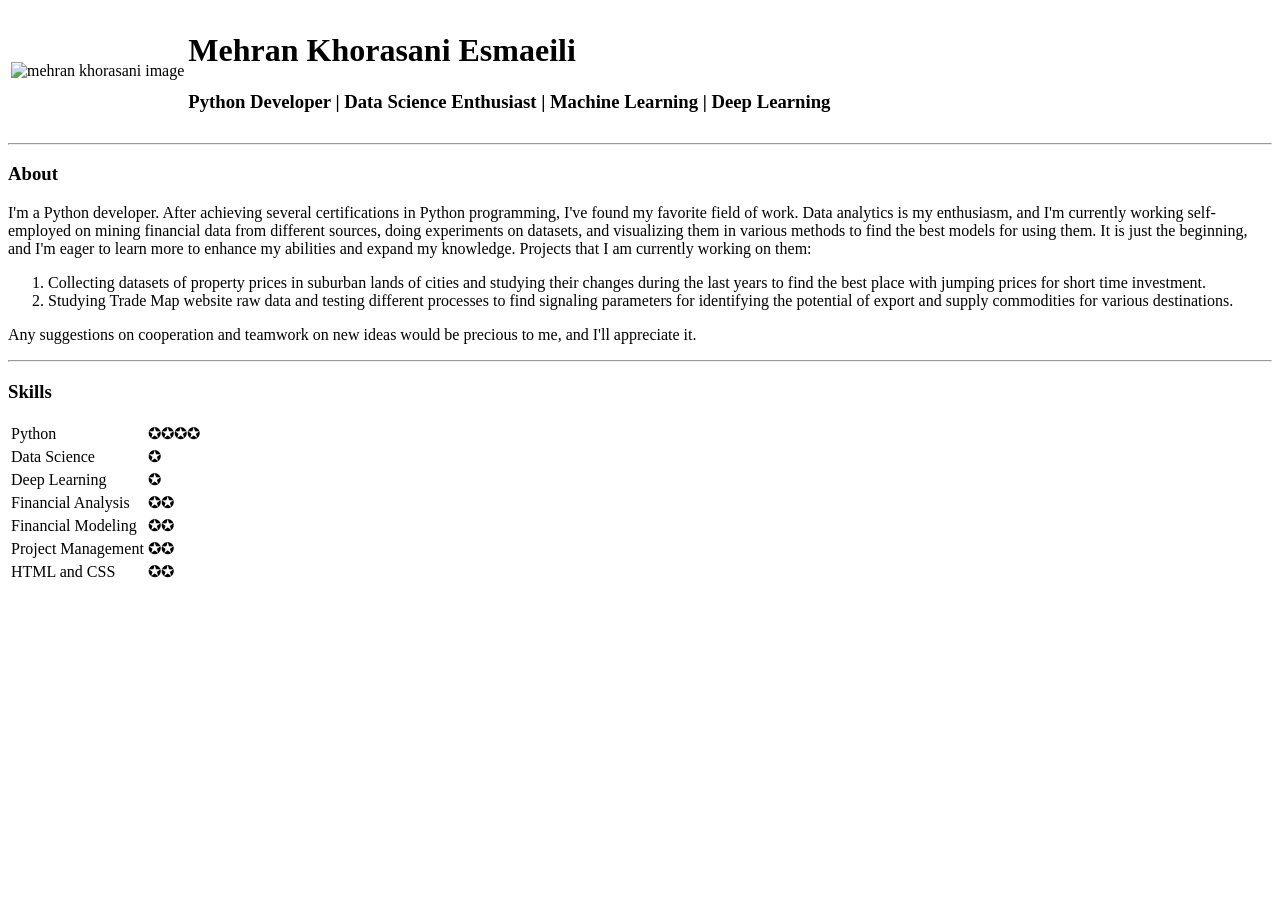
==== index.html @ 7242ff0d "uploading first raw files" ====
<!DOCTYPE html>
<html lang="en">
<head>
    <meta charset="UTF-8">
    <meta http-equiv="X-UA-Compatible" content="IE=edge">
    <meta name="viewport" content="width=device-width, initial-scale=1.0">
    <title>Mehran Khorasani CV</title>
</head>
<body>
    <table>
        <tr>
            <td><img src="https://avatars.githubusercontent.com/u/77451572?s=400&u=c7fa857c4c605066c9154e8b1a4ed16446e9f3f4&v=4" alt="mehran khorasani image" style="height: 100px; "></td>
            <td><h1>Mehran Khorasani Esmaeili</h1>
    
                <h3>Python Developer | Data Science Enthusiast | Machine Learning | Deep Learning </h3>
            </td>
        </tr>
    </table>
    
    <hr>
    <h3>About</h3>
    <p>I'm a Python developer. After achieving several certifications in Python programming, 
        I've found my favorite field of work. Data analytics is my enthusiasm, and I'm currently 
        working self-employed on mining financial data from different sources, doing experiments 
        on datasets, and visualizing them in various methods to find the best models for using them. 
        It is just the beginning, and I'm eager to learn more to enhance my abilities and expand my knowledge.
        Projects that I am currently working on them:</p>
    <ol>
        <li>Collecting datasets of property prices in suburban lands of cities and studying their changes during the last years to find the best place with jumping prices for short time investment.</li>
        <li>Studying Trade Map website raw data and testing different processes to find signaling parameters for identifying the potential of export and supply commodities for various destinations.</li>
    </ol>

        <p>Any suggestions on cooperation and teamwork on new ideas would be precious to me, and I'll appreciate it.</p>
    <hr>
    <h3>Skills</h3>
    <table>
        <tr>
            <td>Python</td>
            <td>✪✪✪✪</td>
        </tr>
        <tr>
            <td>Data Science</td>
            <td>✪</td>
        </tr>
        <tr>
            <td>Deep Learning</td>
            <td>✪</td>
        </tr>
        <tr>
            <td>Financial Analysis</td>
            <td>✪✪</td>
        </tr>
        <tr>
            <td>Financial Modeling</td>
            <td>✪✪</td>
        </tr>
        <tr>
            <td>Project Management</td>
            <td>✪✪</td>
        </tr>
        <tr>
            <td>HTML and CSS</td>
            <td>✪✪</td>
        </tr>
    </table>
</body>
</html>
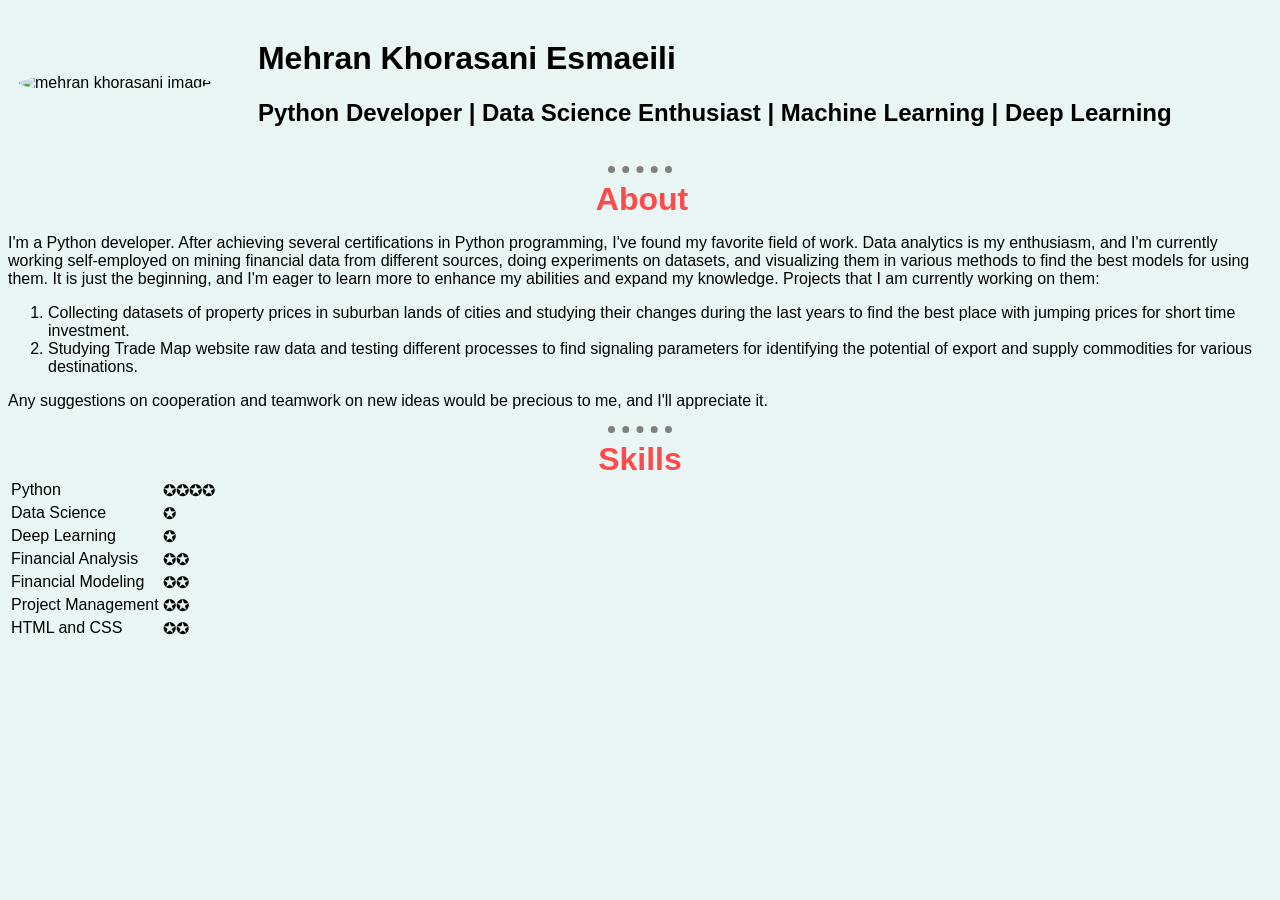
==== commit 223657a3: "Update index.html" ====
--- a/index.html
+++ b/index.html
@@ -5,14 +5,15 @@
     <meta http-equiv="X-UA-Compatible" content="IE=edge">
     <meta name="viewport" content="width=device-width, initial-scale=1.0">
     <title>Mehran Khorasani CV</title>
+    <link rel="stylesheet" href="styles.css">
 </head>
 <body>
-    <table>
+    <table cellSpacing="10px">
         <tr>
-            <td><img src="https://avatars.githubusercontent.com/u/77451572?s=400&u=c7fa857c4c605066c9154e8b1a4ed16446e9f3f4&v=4" alt="mehran khorasani image" style="height: 100px; "></td>
+            <td id="img"><img src="https://avatars.githubusercontent.com/u/77451572?s=400&u=c7fa857c4c605066c9154e8b1a4ed16446e9f3f4&v=4" alt="mehran khorasani image" id="profile_picture"></td>
             <td><h1>Mehran Khorasani Esmaeili</h1>
     
-                <h3>Python Developer | Data Science Enthusiast | Machine Learning | Deep Learning </h3>
+                <h2>Python Developer | Data Science Enthusiast | Machine Learning | Deep Learning </h2>
             </td>
         </tr>
     </table>
@@ -64,4 +65,4 @@
         </tr>
     </table>
 </body>
-</html>+</html>
--- a/styles.css
+++ b/styles.css
@@ -0,0 +1,25 @@
+body    {
+    background-color: #EAF6F6;
+    font-family:Arial, Helvetica, sans-serif;
+}
+hr  {
+    border-style: dotted none none none;
+    width: 5%;
+    border-color: grey;
+    border-width: 7px;
+}
+h3  {
+    color: #FF4A4A;
+    width: 7%;
+    margin: auto ;
+    padding: auto;
+    text-align: center;
+    font-size: 2rem;
+}
+#profile_picture    {
+    border-radius: 50%;
+    width:100%;
+}
+#img    {
+    width: 20%;
+}
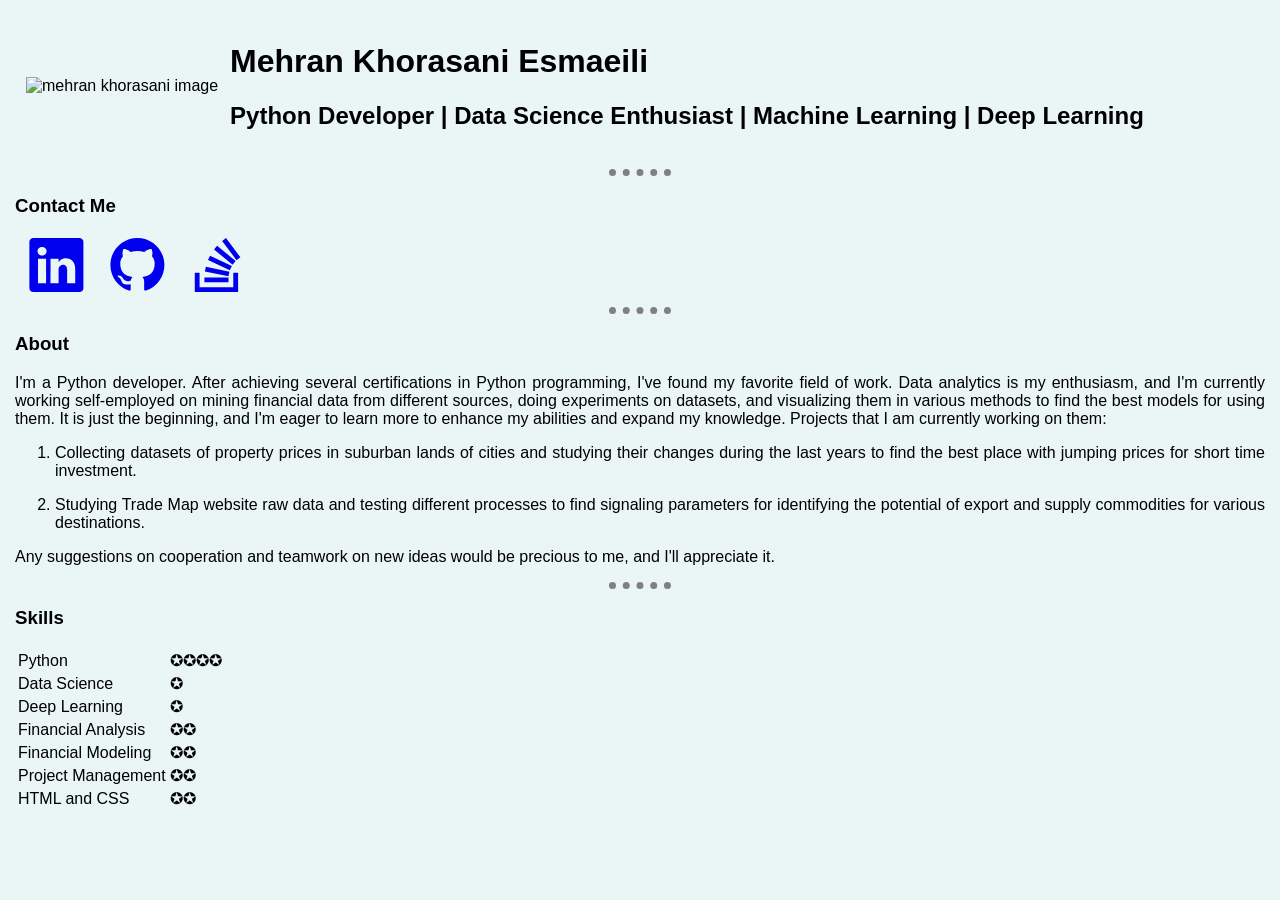
==== commit 4a23b6a9: "Update index.html" ====
--- a/index.html
+++ b/index.html
@@ -6,63 +6,109 @@
     <meta name="viewport" content="width=device-width, initial-scale=1.0">
     <title>Mehran Khorasani CV</title>
     <link rel="stylesheet" href="styles.css">
-</head>
+    <link rel="icon" type="image/x-icon" href="https://icons.getbootstrap.com/assets/icons/file-earmark-person-fill.svg">
+    </head>
 <body>
-    <table cellSpacing="10px">
+    <table id="text">
         <tr>
-            <td id="img"><img src="https://avatars.githubusercontent.com/u/77451572?s=400&u=c7fa857c4c605066c9154e8b1a4ed16446e9f3f4&v=4" alt="mehran khorasani image" id="profile_picture"></td>
-            <td><h1>Mehran Khorasani Esmaeili</h1>
-    
-                <h2>Python Developer | Data Science Enthusiast | Machine Learning | Deep Learning </h2>
+            <td id="left">
+                <div class="side">
+                    
+                </div>
+            </td>
+            <td id="main">
+                <div id="mai">
+                    <table cellSpacing="10px">
+                        <tr>
+                            <td id="img">
+                                <img src="https://avatars.githubusercontent.com/u/77451572?s=400&u=c7fa857c4c605066c9154e8b1a4ed16446e9f3f4&v=4" alt="mehran khorasani image" id="profile_picture">
+                            </td>
+                            <td><h1>Mehran
+                                Khorasani Esmaeili</h1>
+                    
+                                <h2>Python Developer | Data Science Enthusiast | Machine Learning | Deep Learning </h2>
+                                
+                            </td>
+                        </tr>
+                    </table>
+                    <hr>
+                        <h3>Contact Me</h3>
+                        <table class="contact">
+                            <tr>
+                                <td><a href="https://www.linkedin.com/in/mehran-khorasani-a7611271/">
+                                    <svg xmlns="http://www.w3.org/2000/svg" width="6vw" height="6vh" fill="currentColor" class="bi bi-linkedin" viewBox="0 0 16 16">
+                                        <path d="M0 1.146C0 .513.526 0 1.175 0h13.65C15.474 0 16 .513 16 1.146v13.708c0 .633-.526 1.146-1.175 1.146H1.175C.526 16 0 15.487 0 14.854V1.146zm4.943 12.248V6.169H2.542v7.225h2.401zm-1.2-8.212c.837 0 1.358-.554 1.358-1.248-.015-.709-.52-1.248-1.342-1.248-.822 0-1.359.54-1.359 1.248 0 .694.521 1.248 1.327 1.248h.016zm4.908 8.212V9.359c0-.216.016-.432.08-.586.173-.431.568-.878 1.232-.878.869 0 1.216.662 1.216 1.634v3.865h2.401V9.25c0-2.22-1.184-3.252-2.764-3.252-1.274 0-1.845.7-2.165 1.193v.025h-.016a5.54 5.54 0 0 1 .016-.025V6.169h-2.4c.03.678 0 7.225 0 7.225h2.4z"/>
+                                        </svg>
+                                </a></td>
+                                <td><a href="https://github.com/M1994Kh">
+                                    <svg xmlns="http://www.w3.org/2000/svg" width="6vw" height="6vh" fill="currentColor" class="bi bi-github" viewBox="0 0 16 16">
+                                        <path d="M8 0C3.58 0 0 3.58 0 8c0 3.54 2.29 6.53 5.47 7.59.4.07.55-.17.55-.38 0-.19-.01-.82-.01-1.49-2.01.37-2.53-.49-2.69-.94-.09-.23-.48-.94-.82-1.13-.28-.15-.68-.52-.01-.53.63-.01 1.08.58 1.23.82.72 1.21 1.87.87 2.33.66.07-.52.28-.87.51-1.07-1.78-.2-3.64-.89-3.64-3.95 0-.87.31-1.59.82-2.15-.08-.2-.36-1.02.08-2.12 0 0 .67-.21 2.2.82.64-.18 1.32-.27 2-.27.68 0 1.36.09 2 .27 1.53-1.04 2.2-.82 2.2-.82.44 1.1.16 1.92.08 2.12.51.56.82 1.27.82 2.15 0 3.07-1.87 3.75-3.65 3.95.29.25.54.73.54 1.48 0 1.07-.01 1.93-.01 2.2 0 .21.15.46.55.38A8.012 8.012 0 0 0 16 8c0-4.42-3.58-8-8-8z"/>
+                                        </svg>
+                                </a></td>
+                                <td><a href="https://stackoverflow.com/users/18263281/mehran-khorasani">
+                                    <svg xmlns="http://www.w3.org/2000/svg" width="6vw" height="6vh" fill="currentColor" class="bi bi-stack-overflow" viewBox="0 0 16 16">
+                                        <path d="M12.412 14.572V10.29h1.428V16H1v-5.71h1.428v4.282h9.984z"/>
+                                        <path d="M3.857 13.145h7.137v-1.428H3.857v1.428zM10.254 0 9.108.852l4.26 5.727 1.146-.852L10.254 0zm-3.54 3.377 5.484 4.567.913-1.097L7.627 2.28l-.914 1.097zM4.922 6.55l6.47 3.013.603-1.294-6.47-3.013-.603 1.294zm-.925 3.344 6.985 1.469.294-1.398-6.985-1.468-.294 1.397z"/>
+                                      </svg>
+                                </a></td>
+                            </tr>
+                        
+                        </table>
+                    <hr>
+                    <h3>About</h3>
+                    <p align="justify">I'm a Python developer. After achieving several certifications in Python programming, 
+                        I've found my favorite field of work. Data analytics is my enthusiasm, and I'm currently 
+                        working self-employed on mining financial data from different sources, doing experiments 
+                        on datasets, and visualizing them in various methods to find the best models for using them. 
+                        It is just the beginning, and I'm eager to learn more to enhance my abilities and expand my knowledge.
+                        Projects that I am currently working on them:</p>
+                    <ol>
+                        <li><p align="justify">Collecting datasets of property prices in suburban lands of cities and studying their changes during the last years to find the best place with jumping prices for short time investment.</p></li>
+                        <li><p align="justify">Studying Trade Map website raw data and testing different processes to find signaling parameters for identifying the potential of export and supply commodities for various destinations.</p></li>
+                    </ol>
+
+                    <p align="justify">Any suggestions on cooperation and teamwork on new ideas would be precious to me, and I'll appreciate it.</p>
+                    <hr>
+                    <h3>Skills</h3>
+                    <table id="skills">
+                        <tr>
+                            <td>Python</td>
+                            <td class="score">✪✪✪✪</td>
+                        </tr>
+                        <tr>
+                            <td>Data Science</td>
+                            <td class="score">✪</td>
+                        </tr>
+                        <tr>
+                            <td>Deep Learning</td>
+                            <td class="score">✪</td>
+                        </tr>
+                        <tr>
+                            <td>Financial Analysis</td>
+                            <td class="score">✪✪</td>
+                        </tr>
+                        <tr>
+                            <td>Financial Modeling</td>
+                            <td class="score">✪✪</td>
+                        </tr>
+                        <tr>
+                            <td>Project Management</td>
+                            <td class="score">✪✪</td>
+                        </tr>
+                        <tr>
+                            <td>HTML and CSS</td>
+                            <td class="score">✪✪</td>
+                        </tr>
+                    </table>
+                </div>
+                
+            </td>
+            <td id="right">
+                <div class="side">
+                    
+                </div>
             </td>
         </tr>
     </table>
-    
-    <hr>
-    <h3>About</h3>
-    <p>I'm a Python developer. After achieving several certifications in Python programming, 
-        I've found my favorite field of work. Data analytics is my enthusiasm, and I'm currently 
-        working self-employed on mining financial data from different sources, doing experiments 
-        on datasets, and visualizing them in various methods to find the best models for using them. 
-        It is just the beginning, and I'm eager to learn more to enhance my abilities and expand my knowledge.
-        Projects that I am currently working on them:</p>
-    <ol>
-        <li>Collecting datasets of property prices in suburban lands of cities and studying their changes during the last years to find the best place with jumping prices for short time investment.</li>
-        <li>Studying Trade Map website raw data and testing different processes to find signaling parameters for identifying the potential of export and supply commodities for various destinations.</li>
-    </ol>
-
-        <p>Any suggestions on cooperation and teamwork on new ideas would be precious to me, and I'll appreciate it.</p>
-    <hr>
-    <h3>Skills</h3>
-    <table>
-        <tr>
-            <td>Python</td>
-            <td>✪✪✪✪</td>
-        </tr>
-        <tr>
-            <td>Data Science</td>
-            <td>✪</td>
-        </tr>
-        <tr>
-            <td>Deep Learning</td>
-            <td>✪</td>
-        </tr>
-        <tr>
-            <td>Financial Analysis</td>
-            <td>✪✪</td>
-        </tr>
-        <tr>
-            <td>Financial Modeling</td>
-            <td>✪✪</td>
-        </tr>
-        <tr>
-            <td>Project Management</td>
-            <td>✪✪</td>
-        </tr>
-        <tr>
-            <td>HTML and CSS</td>
-            <td>✪✪</td>
-        </tr>
-    </table>
-</body>
+    </body>
 </html>
--- a/styles.css
+++ b/styles.css
@@ -8,8 +8,10 @@
     border-color: grey;
     border-width: 7px;
 }
+h1  {
+    color:66bfbf;
 h3  {
-    color: #FF4A4A;
+    color: #66bfbf;
     width: 7%;
     margin: auto ;
     padding: auto;
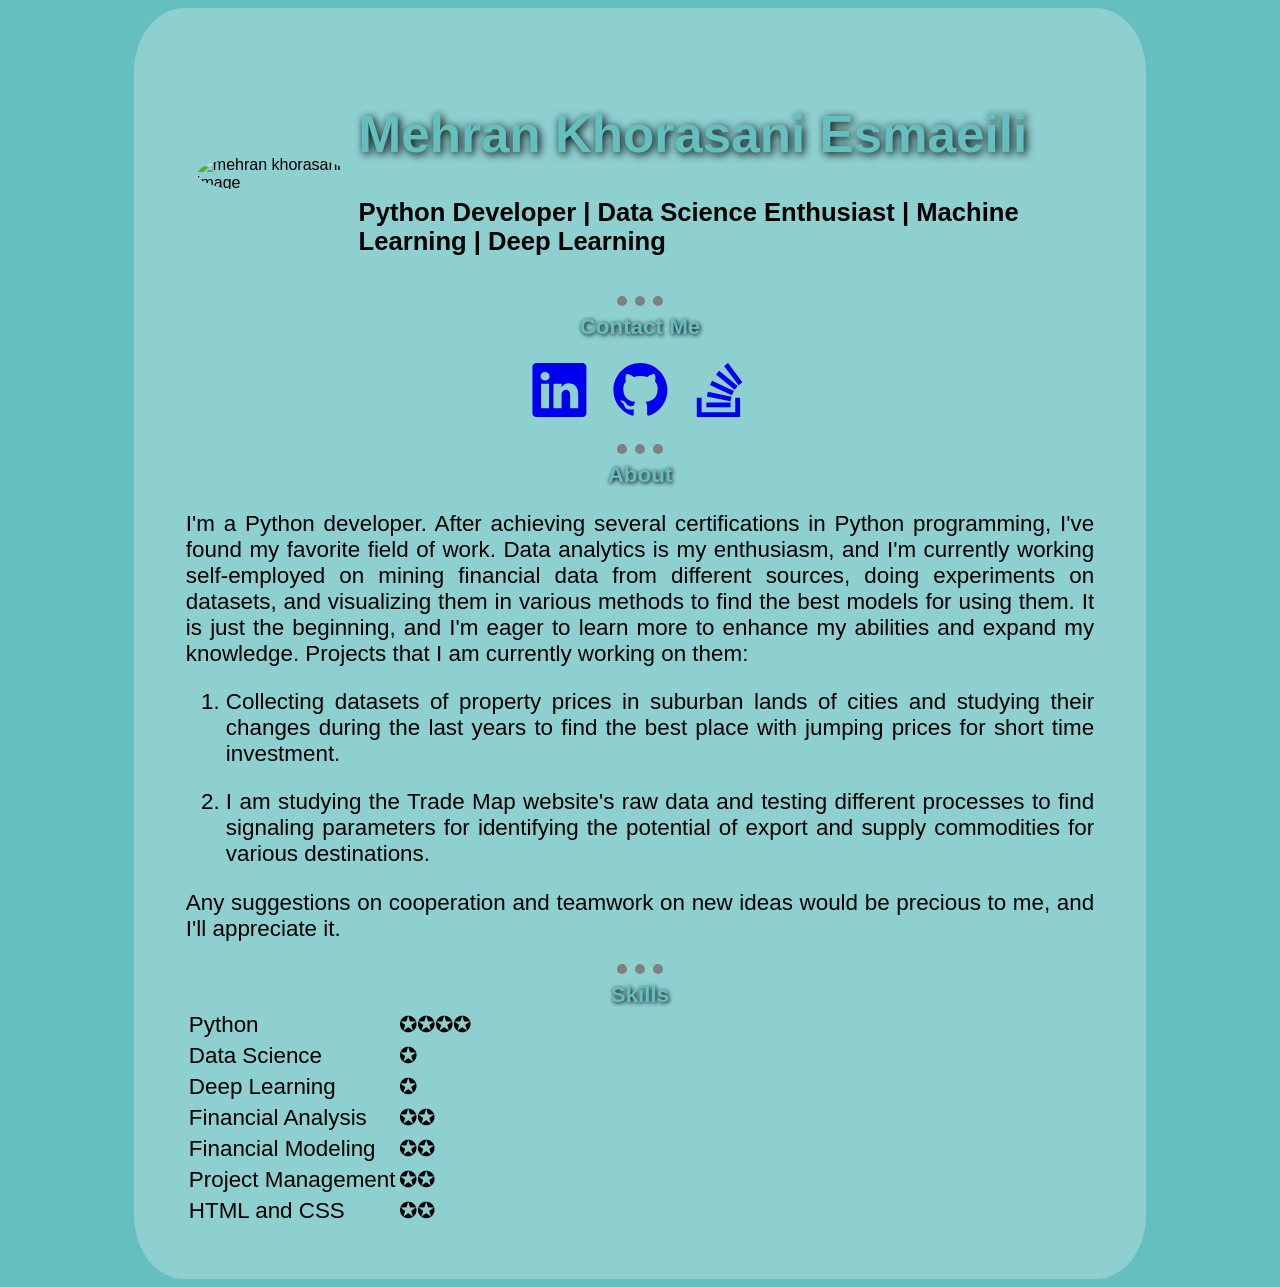
==== commit 29928a73: "Correcting grammatical wrong in the text" ====
--- a/index.html
+++ b/index.html
@@ -57,14 +57,15 @@
                     <hr>
                     <h3>About</h3>
                     <p align="justify">I'm a Python developer. After achieving several certifications in Python programming, 
-                        I've found my favorite field of work. Data analytics is my enthusiasm, and I'm currently 
-                        working self-employed on mining financial data from different sources, doing experiments 
-                        on datasets, and visualizing them in various methods to find the best models for using them. 
-                        It is just the beginning, and I'm eager to learn more to enhance my abilities and expand my knowledge.
-                        Projects that I am currently working on them:</p>
+                        I've found my favorite field of work. Data analytics is my enthusiasm, and I'm currently working 
+                        self-employed on mining financial data from different sources, doing experiments on datasets, and 
+                        visualizing them in various methods to find the best models for using them. It is just the beginning, 
+                        and I'm eager to learn more to enhance my abilities and expand my knowledge. Projects that I am currently working on them:</p>
                     <ol>
-                        <li><p align="justify">Collecting datasets of property prices in suburban lands of cities and studying their changes during the last years to find the best place with jumping prices for short time investment.</p></li>
-                        <li><p align="justify">Studying Trade Map website raw data and testing different processes to find signaling parameters for identifying the potential of export and supply commodities for various destinations.</p></li>
+                        <li><p align="justify">Collecting datasets of property prices in suburban lands of cities and studying their changes during the 
+                            last years to find the best place with jumping prices for short time investment.</p></li>
+                        <li><p align="justify">I am studying the Trade Map website's raw data and testing different processes to find signaling 
+                            parameters for identifying the potential of export and supply commodities for various destinations.</p></li>
                     </ol>
 
                     <p align="justify">Any suggestions on cooperation and teamwork on new ideas would be precious to me, and I'll appreciate it.</p>
--- a/styles.css
+++ b/styles.css
@@ -1,27 +1,211 @@
 body    {
-    background-color: #EAF6F6;
-    font-family:Arial, Helvetica, sans-serif;
+    background-color: #66bfbf;
+    animation-name: grad;
+    animation-duration: 5s;
+    animation-direction: alternate;
+    animation-iteration-count: infinite;
+
+}
+@keyframes grad   {
+    0%     {background-image: linear-gradient(to right, rgb(1, 31, 31) , rgb(102, 191, 191));}
+1%     {background-image: linear-gradient(to right, rgb(2, 33, 33) , rgb(101, 189, 189));}
+2%     {background-image: linear-gradient(to right, rgb(3, 34, 34) , rgb(100, 188, 188));}
+3%     {background-image: linear-gradient(to right, rgb(4, 36, 36) , rgb(99, 186, 186));}
+4%     {background-image: linear-gradient(to right, rgb(5, 37, 37) , rgb(98, 185, 185));}
+5%     {background-image: linear-gradient(to right, rgb(6, 39, 39) , rgb(97, 183, 183));}
+6%     {background-image: linear-gradient(to right, rgb(7, 41, 41) , rgb(96, 181, 181));}
+7%     {background-image: linear-gradient(to right, rgb(8, 42, 42) , rgb(95, 180, 180));}
+8%     {background-image: linear-gradient(to right, rgb(9, 44, 44) , rgb(94, 178, 178));}
+9%     {background-image: linear-gradient(to right, rgb(10, 45, 45) , rgb(93, 177, 177));}
+10%     {background-image: linear-gradient(to right, rgb(11, 47, 47) , rgb(92, 175, 175));}
+11%     {background-image: linear-gradient(to right, rgb(12, 49, 49) , rgb(91, 173, 173));}
+12%     {background-image: linear-gradient(to right, rgb(13, 50, 50) , rgb(90, 172, 172));}
+13%     {background-image: linear-gradient(to right, rgb(14, 52, 52) , rgb(89, 170, 170));}
+14%     {background-image: linear-gradient(to right, rgb(15, 53, 53) , rgb(88, 169, 169));}
+15%     {background-image: linear-gradient(to right, rgb(16, 55, 55) , rgb(87, 167, 167));}
+16%     {background-image: linear-gradient(to right, rgb(17, 57, 57) , rgb(86, 165, 165));}
+17%     {background-image: linear-gradient(to right, rgb(18, 58, 58) , rgb(85, 164, 164));}
+18%     {background-image: linear-gradient(to right, rgb(19, 60, 60) , rgb(84, 162, 162));}
+19%     {background-image: linear-gradient(to right, rgb(20, 61, 61) , rgb(83, 161, 161));}
+20%     {background-image: linear-gradient(to right, rgb(21, 63, 63) , rgb(82, 159, 159));}
+21%     {background-image: linear-gradient(to right, rgb(22, 65, 65) , rgb(81, 157, 157));}
+22%     {background-image: linear-gradient(to right, rgb(23, 66, 66) , rgb(80, 156, 156));}
+23%     {background-image: linear-gradient(to right, rgb(24, 68, 68) , rgb(79, 154, 154));}
+24%     {background-image: linear-gradient(to right, rgb(25, 69, 69) , rgb(78, 153, 153));}
+25%     {background-image: linear-gradient(to right, rgb(26, 71, 71) , rgb(77, 151, 151));}
+26%     {background-image: linear-gradient(to right, rgb(27, 73, 73) , rgb(76, 149, 149));}
+27%     {background-image: linear-gradient(to right, rgb(28, 74, 74) , rgb(75, 148, 148));}
+28%     {background-image: linear-gradient(to right, rgb(29, 76, 76) , rgb(74, 146, 146));}
+29%     {background-image: linear-gradient(to right, rgb(30, 77, 77) , rgb(73, 145, 145));}
+30%     {background-image: linear-gradient(to right, rgb(31, 79, 79) , rgb(72, 143, 143));}
+31%     {background-image: linear-gradient(to right, rgb(32, 81, 81) , rgb(71, 141, 141));}
+32%     {background-image: linear-gradient(to right, rgb(33, 82, 82) , rgb(70, 140, 140));}
+33%     {background-image: linear-gradient(to right, rgb(34, 84, 84) , rgb(69, 138, 138));}
+34%     {background-image: linear-gradient(to right, rgb(35, 85, 85) , rgb(68, 137, 137));}
+35%     {background-image: linear-gradient(to right, rgb(36, 87, 87) , rgb(67, 135, 135));}
+36%     {background-image: linear-gradient(to right, rgb(37, 89, 89) , rgb(66, 133, 133));}
+37%     {background-image: linear-gradient(to right, rgb(38, 90, 90) , rgb(65, 132, 132));}
+38%     {background-image: linear-gradient(to right, rgb(39, 92, 92) , rgb(64, 130, 130));}
+39%     {background-image: linear-gradient(to right, rgb(40, 93, 93) , rgb(63, 129, 129));}
+40%     {background-image: linear-gradient(to right, rgb(41, 95, 95) , rgb(62, 127, 127));}
+41%     {background-image: linear-gradient(to right, rgb(42, 97, 97) , rgb(61, 125, 125));}
+42%     {background-image: linear-gradient(to right, rgb(43, 98, 98) , rgb(60, 124, 124));}
+43%     {background-image: linear-gradient(to right, rgb(44, 100, 100) , rgb(59, 122, 122));}
+44%     {background-image: linear-gradient(to right, rgb(45, 101, 101) , rgb(58, 121, 121));}
+45%     {background-image: linear-gradient(to right, rgb(46, 103, 103) , rgb(57, 119, 119));}
+46%     {background-image: linear-gradient(to right, rgb(47, 105, 105) , rgb(56, 117, 117));}
+47%     {background-image: linear-gradient(to right, rgb(48, 106, 106) , rgb(55, 116, 116));}
+48%     {background-image: linear-gradient(to right, rgb(49, 108, 108) , rgb(54, 114, 114));}
+49%     {background-image: linear-gradient(to right, rgb(50, 109, 109) , rgb(53, 113, 113));}
+50%     {background-image: linear-gradient(to right, rgb(51, 111, 111) , rgb(52, 111, 111));}
+51%     {background-image: linear-gradient(to right, rgb(52, 113, 113) , rgb(51, 109, 109));}
+52%     {background-image: linear-gradient(to right, rgb(53, 114, 114) , rgb(50, 108, 108));}
+53%     {background-image: linear-gradient(to right, rgb(54, 116, 116) , rgb(49, 106, 106));}
+54%     {background-image: linear-gradient(to right, rgb(55, 117, 117) , rgb(48, 105, 105));}
+55%     {background-image: linear-gradient(to right, rgb(56, 119, 119) , rgb(47, 103, 103));}
+56%     {background-image: linear-gradient(to right, rgb(57, 121, 121) , rgb(46, 101, 101));}
+57%     {background-image: linear-gradient(to right, rgb(58, 122, 122) , rgb(45, 100, 100));}
+58%     {background-image: linear-gradient(to right, rgb(59, 124, 124) , rgb(44, 98, 98));}
+59%     {background-image: linear-gradient(to right, rgb(60, 125, 125) , rgb(43, 97, 97));}
+60%     {background-image: linear-gradient(to right, rgb(61, 127, 127) , rgb(42, 95, 95));}
+61%     {background-image: linear-gradient(to right, rgb(62, 129, 129) , rgb(41, 93, 93));}
+62%     {background-image: linear-gradient(to right, rgb(63, 130, 130) , rgb(40, 92, 92));}
+63%     {background-image: linear-gradient(to right, rgb(64, 132, 132) , rgb(39, 90, 90));}
+64%     {background-image: linear-gradient(to right, rgb(65, 133, 133) , rgb(38, 89, 89));}
+65%     {background-image: linear-gradient(to right, rgb(66, 135, 135) , rgb(37, 87, 87));}
+66%     {background-image: linear-gradient(to right, rgb(67, 137, 137) , rgb(36, 85, 85));}
+67%     {background-image: linear-gradient(to right, rgb(68, 138, 138) , rgb(35, 84, 84));}
+68%     {background-image: linear-gradient(to right, rgb(69, 140, 140) , rgb(34, 82, 82));}
+69%     {background-image: linear-gradient(to right, rgb(70, 141, 141) , rgb(33, 81, 81));}
+70%     {background-image: linear-gradient(to right, rgb(71, 143, 143) , rgb(32, 79, 79));}
+71%     {background-image: linear-gradient(to right, rgb(72, 145, 145) , rgb(31, 77, 77));}
+72%     {background-image: linear-gradient(to right, rgb(73, 146, 146) , rgb(30, 76, 76));}
+73%     {background-image: linear-gradient(to right, rgb(74, 148, 148) , rgb(29, 74, 74));}
+74%     {background-image: linear-gradient(to right, rgb(75, 149, 149) , rgb(28, 73, 73));}
+75%     {background-image: linear-gradient(to right, rgb(76, 151, 151) , rgb(27, 71, 71));}
+76%     {background-image: linear-gradient(to right, rgb(77, 153, 153) , rgb(26, 69, 69));}
+77%     {background-image: linear-gradient(to right, rgb(78, 154, 154) , rgb(25, 68, 68));}
+78%     {background-image: linear-gradient(to right, rgb(79, 156, 156) , rgb(24, 66, 66));}
+79%     {background-image: linear-gradient(to right, rgb(80, 157, 157) , rgb(23, 65, 65));}
+80%     {background-image: linear-gradient(to right, rgb(81, 159, 159) , rgb(22, 63, 63));}
+81%     {background-image: linear-gradient(to right, rgb(82, 161, 161) , rgb(21, 61, 61));}
+82%     {background-image: linear-gradient(to right, rgb(83, 162, 162) , rgb(20, 60, 60));}
+83%     {background-image: linear-gradient(to right, rgb(84, 164, 164) , rgb(19, 58, 58));}
+84%     {background-image: linear-gradient(to right, rgb(85, 165, 165) , rgb(18, 57, 57));}
+85%     {background-image: linear-gradient(to right, rgb(86, 167, 167) , rgb(17, 55, 55));}
+86%     {background-image: linear-gradient(to right, rgb(87, 169, 169) , rgb(16, 53, 53));}
+87%     {background-image: linear-gradient(to right, rgb(88, 170, 170) , rgb(15, 52, 52));}
+88%     {background-image: linear-gradient(to right, rgb(89, 172, 172) , rgb(14, 50, 50));}
+89%     {background-image: linear-gradient(to right, rgb(90, 173, 173) , rgb(13, 49, 49));}
+90%     {background-image: linear-gradient(to right, rgb(91, 175, 175) , rgb(12, 47, 47));}
+91%     {background-image: linear-gradient(to right, rgb(92, 177, 177) , rgb(11, 45, 45));}
+92%     {background-image: linear-gradient(to right, rgb(93, 178, 178) , rgb(10, 44, 44));}
+93%     {background-image: linear-gradient(to right, rgb(94, 180, 180) , rgb(9, 42, 42));}
+94%     {background-image: linear-gradient(to right, rgb(95, 181, 181) , rgb(8, 41, 41));}
+95%     {background-image: linear-gradient(to right, rgb(96, 183, 183) , rgb(7, 39, 39));}
+96%     {background-image: linear-gradient(to right, rgb(97, 185, 185) , rgb(6, 37, 37));}
+97%     {background-image: linear-gradient(to right, rgb(98, 186, 186) , rgb(5, 36, 36));}
+98%     {background-image: linear-gradient(to right, rgb(99, 188, 188) , rgb(4, 34, 34));}
+99%     {background-image: linear-gradient(to right, rgb(100, 189, 189) , rgb(3, 33, 33));}
+100%     {background-image: linear-gradient(to right, rgb(101, 191, 191) , rgb(2, 31, 31));}
+}   
+p   {
+    font-size: 1.75vw;
+
+}
+ol  {
+    font-size: 1.75vw;
 }
 hr  {
     border-style: dotted none none none;
     width: 5%;
     border-color: grey;
-    border-width: 7px;
+    border-width: 0.8vw;
 }
 h1  {
-    color:66bfbf;
+    color: #66bfbf;
+    text-shadow: 2px 2px 8px #000000;
+    font-size: 4vw;
+}
+h2  {
+    font-size: 2vw;
+}
 h3  {
+    font-size: 1.75vw;
     color: #66bfbf;
-    width: 7%;
+    width: 17%;
     margin: auto ;
     padding: auto;
     text-align: center;
-    font-size: 2rem;
-}
-#profile_picture    {
+    text-shadow: 1px 1px 4px #000000;
+}
+.contact    {
+    color: black;
+    margin:20px auto ;
+    padding: auto;
+    text-align: center;
+}
+
+.side   {
+    z-index: -100;
+    height: 300vh;
+    width: 10vw;
+    position: fixed;
+    margin:0;
+}
+img {
     border-radius: 50%;
     width:100%;
 }
+#text   {
+    border-spacing: 0px;
+}
 #img    {
-    width: 20%;
-}
+   
+    border-radius: 50%;
+    height:20%;
+}
+#left, #right   {
+    width:10%;
+}
+#main   {
+    z-index: -100;
+    
+    width: 80%;
+    border-radius: 5%;
+    background:rgba(234, 246, 246,0.3);
+    
+    height: 100vh;
+}
+
+#mai   {
+    padding: 5%;
+    font-family:Arial, Helvetica, sans-serif;
+}
+#skills {
+    font-size: 1.75vw;
+}
+.score:hover{
+    
+    animation-name: hv1;
+    animation-duration: 1s;
+    animation-iteration-count: infinite;
+    animation-direction: alternate;
+}
+@keyframes hv1  {
+    from {color:#000000}
+    to {color:gold;
+        text-shadow: 1px 1px 4px #000000;}
+}
+h1:hover    {
+    animation-name: hv;
+    animation-duration: 1s;
+    animation-iteration-count: infinite;
+    animation-direction: alternate;
+}
+
+@keyframes hv {
+    from {text-shadow: 2px 2px 8px #000000;}
+    to {text-shadow: 2px 2px 8px rgb(113, 97, 7);}
+}
+
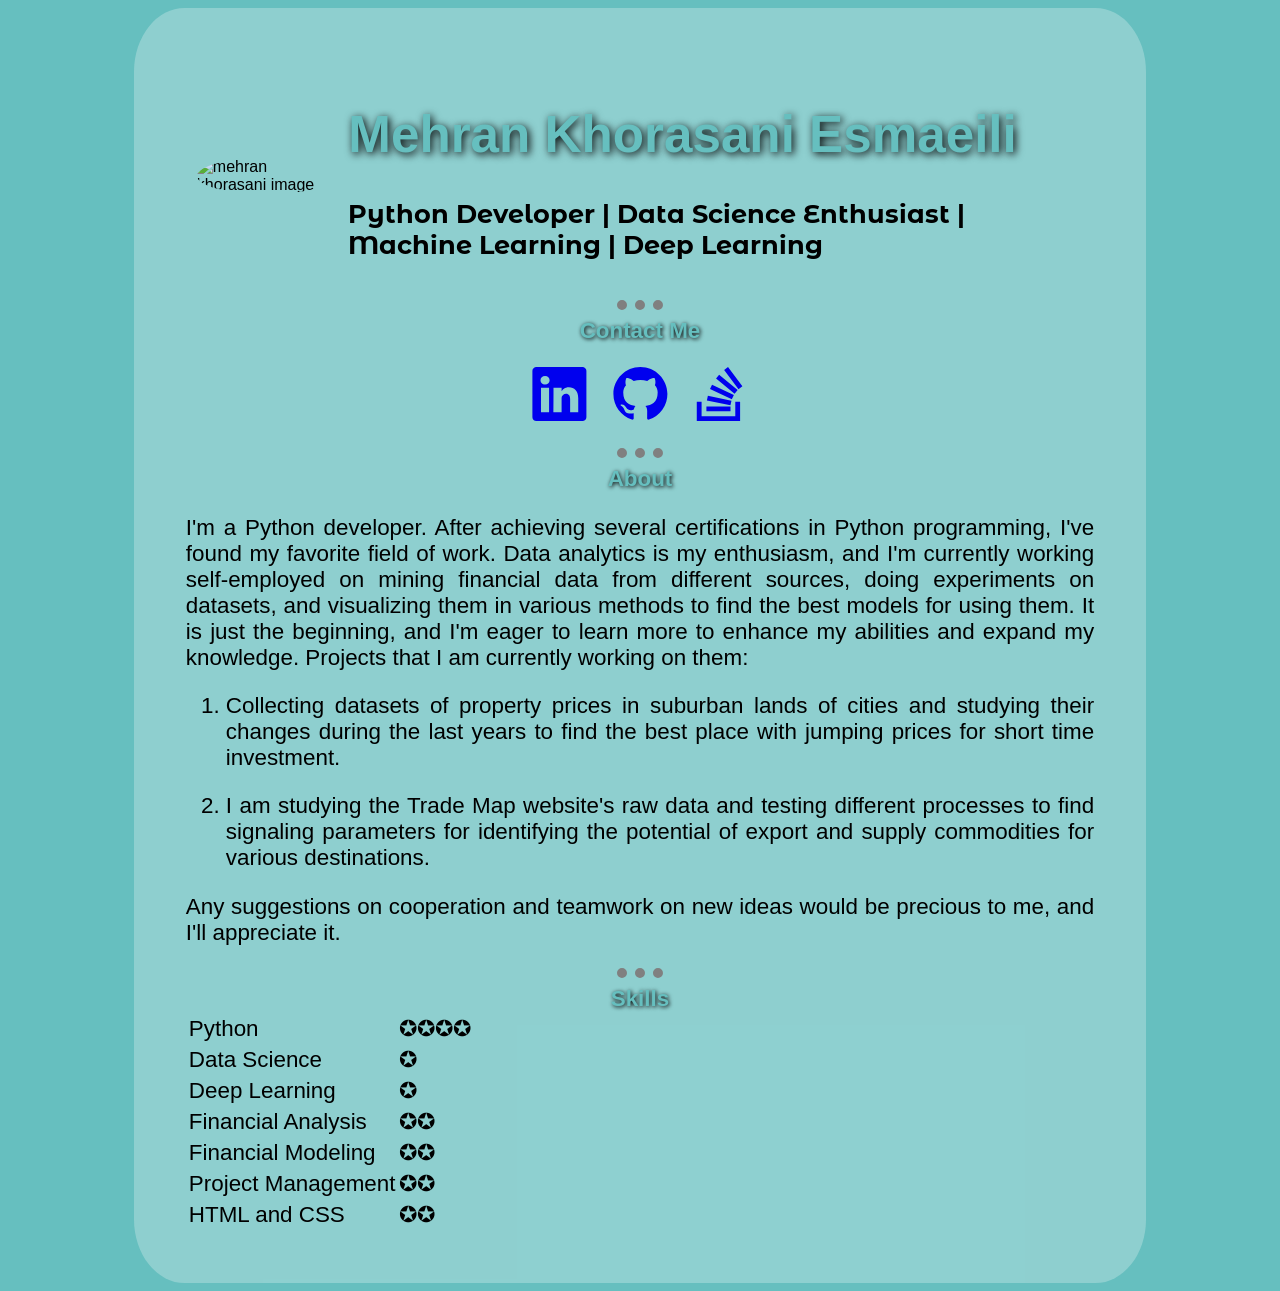
==== commit da9a3f5d: "font correction" ====
--- a/index.html
+++ b/index.html
@@ -7,6 +7,9 @@
     <title>Mehran Khorasani CV</title>
     <link rel="stylesheet" href="styles.css">
     <link rel="icon" type="image/x-icon" href="https://icons.getbootstrap.com/assets/icons/file-earmark-person-fill.svg">
+    <link rel="preconnect" href="https://fonts.googleapis.com">
+    <link rel="preconnect" href="https://fonts.gstatic.com" crossorigin>
+    <link href="https://fonts.googleapis.com/css2?family=Montserrat+Alternates:ital,wght@1,500&display=swap" rel="stylesheet">
     </head>
 <body>
     <table id="text">
--- a/styles.css
+++ b/styles.css
@@ -126,9 +126,11 @@
     color: #66bfbf;
     text-shadow: 2px 2px 8px #000000;
     font-size: 4vw;
+    
 }
 h2  {
     font-size: 2vw;
+    font-family: 'Montserrat Alternates', sans-serif;
 }
 h3  {
     font-size: 1.75vw;
